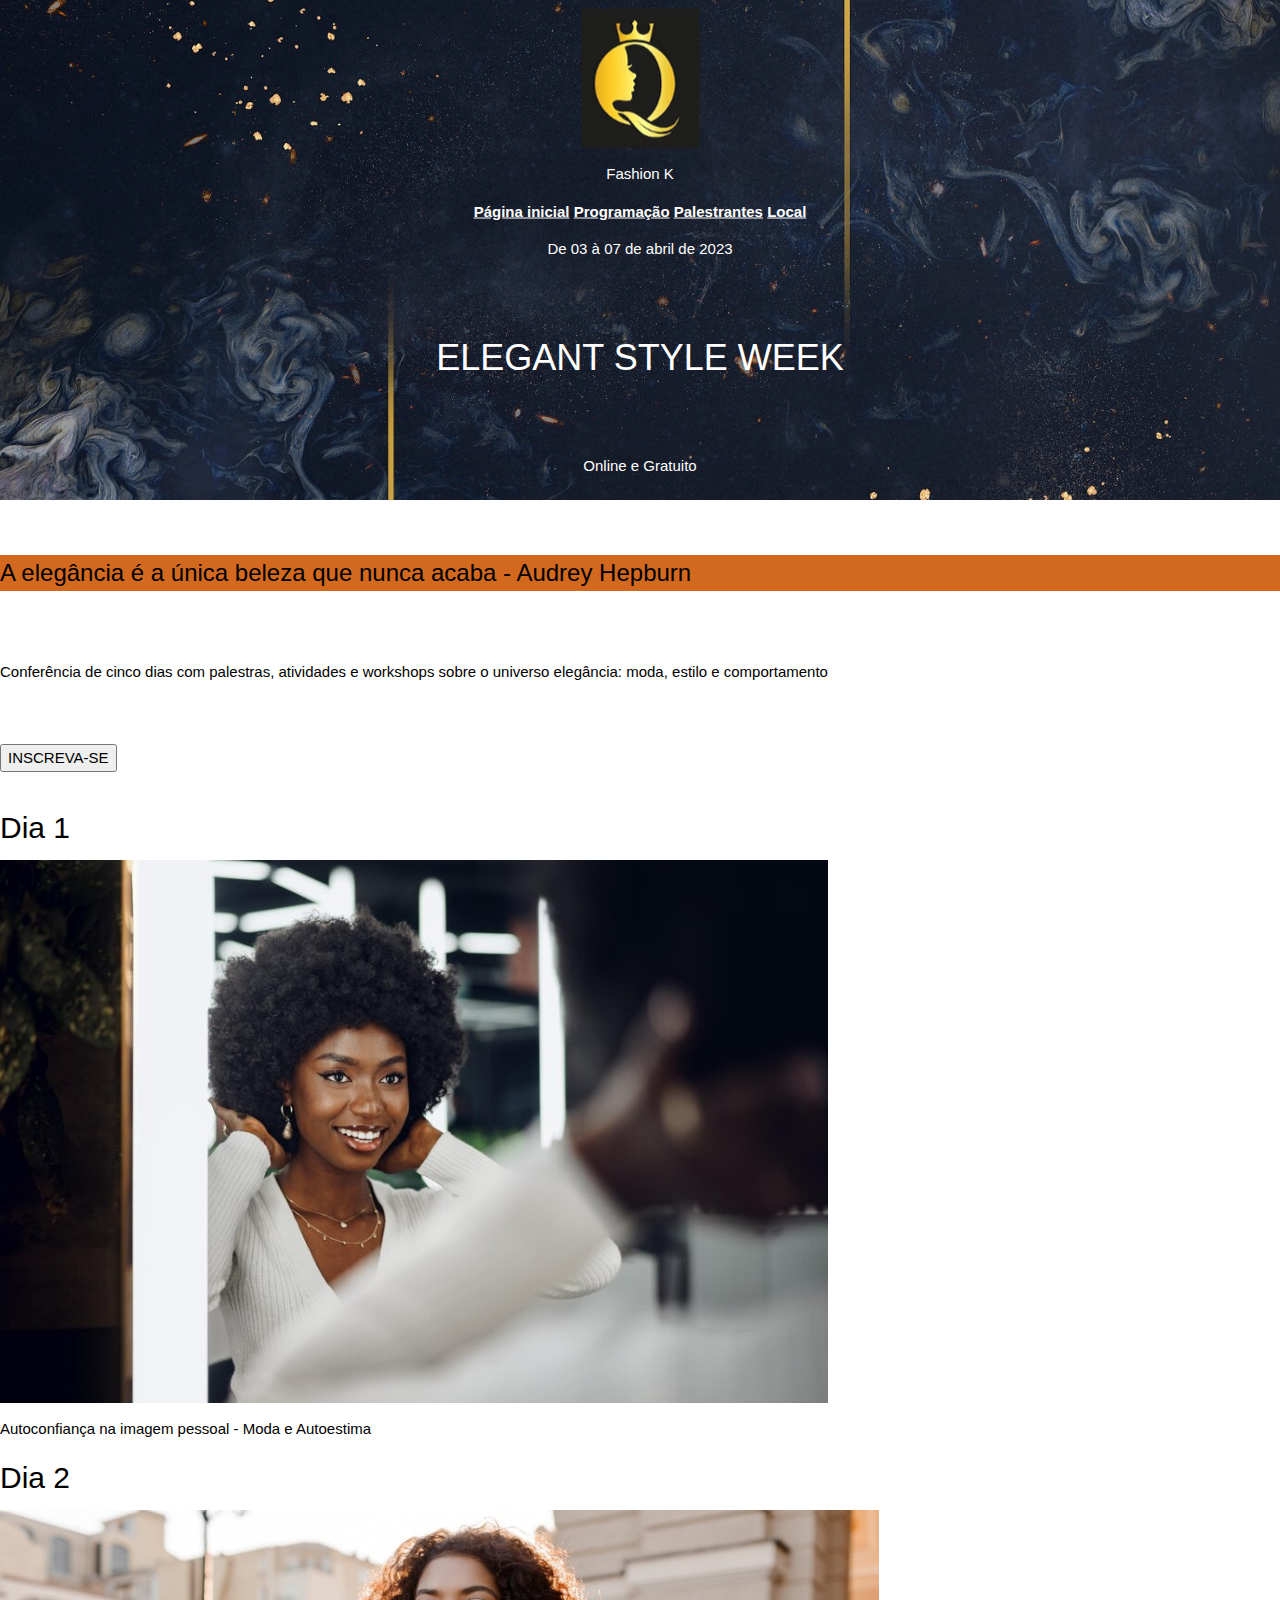
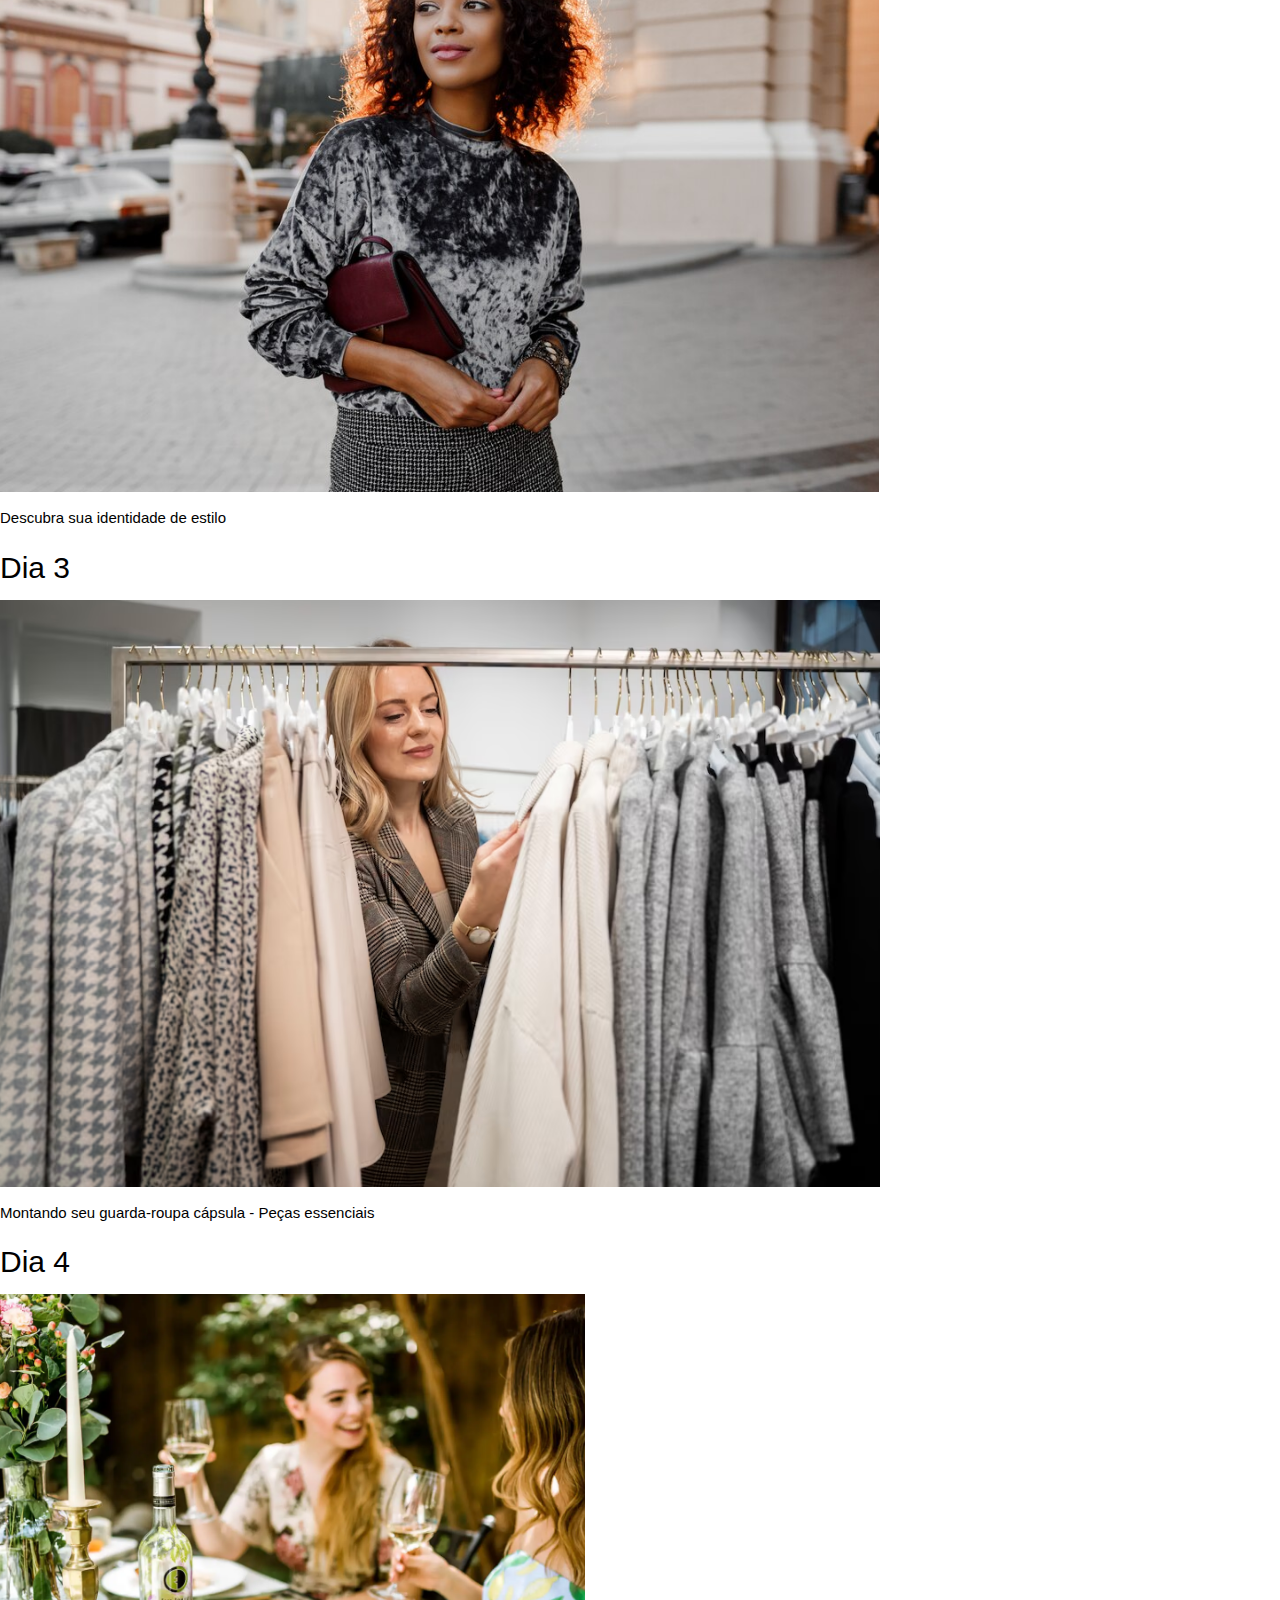
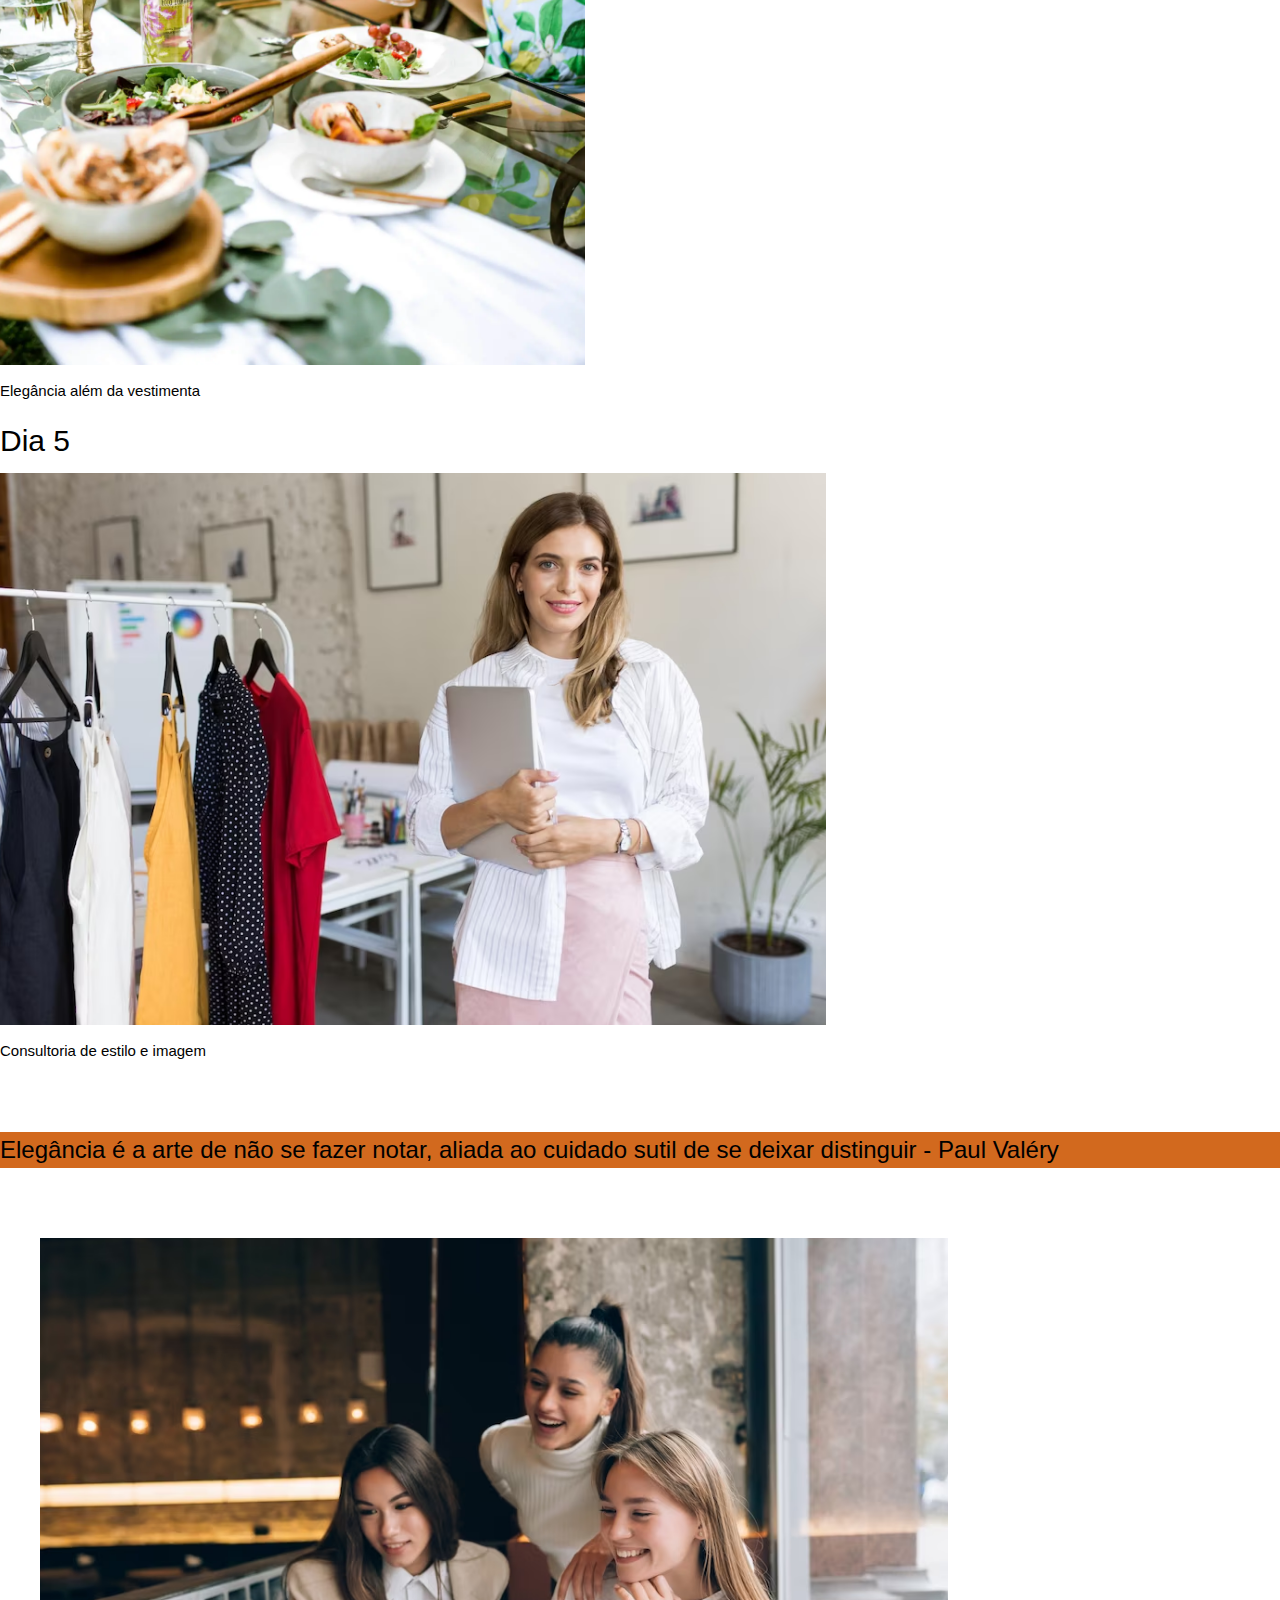
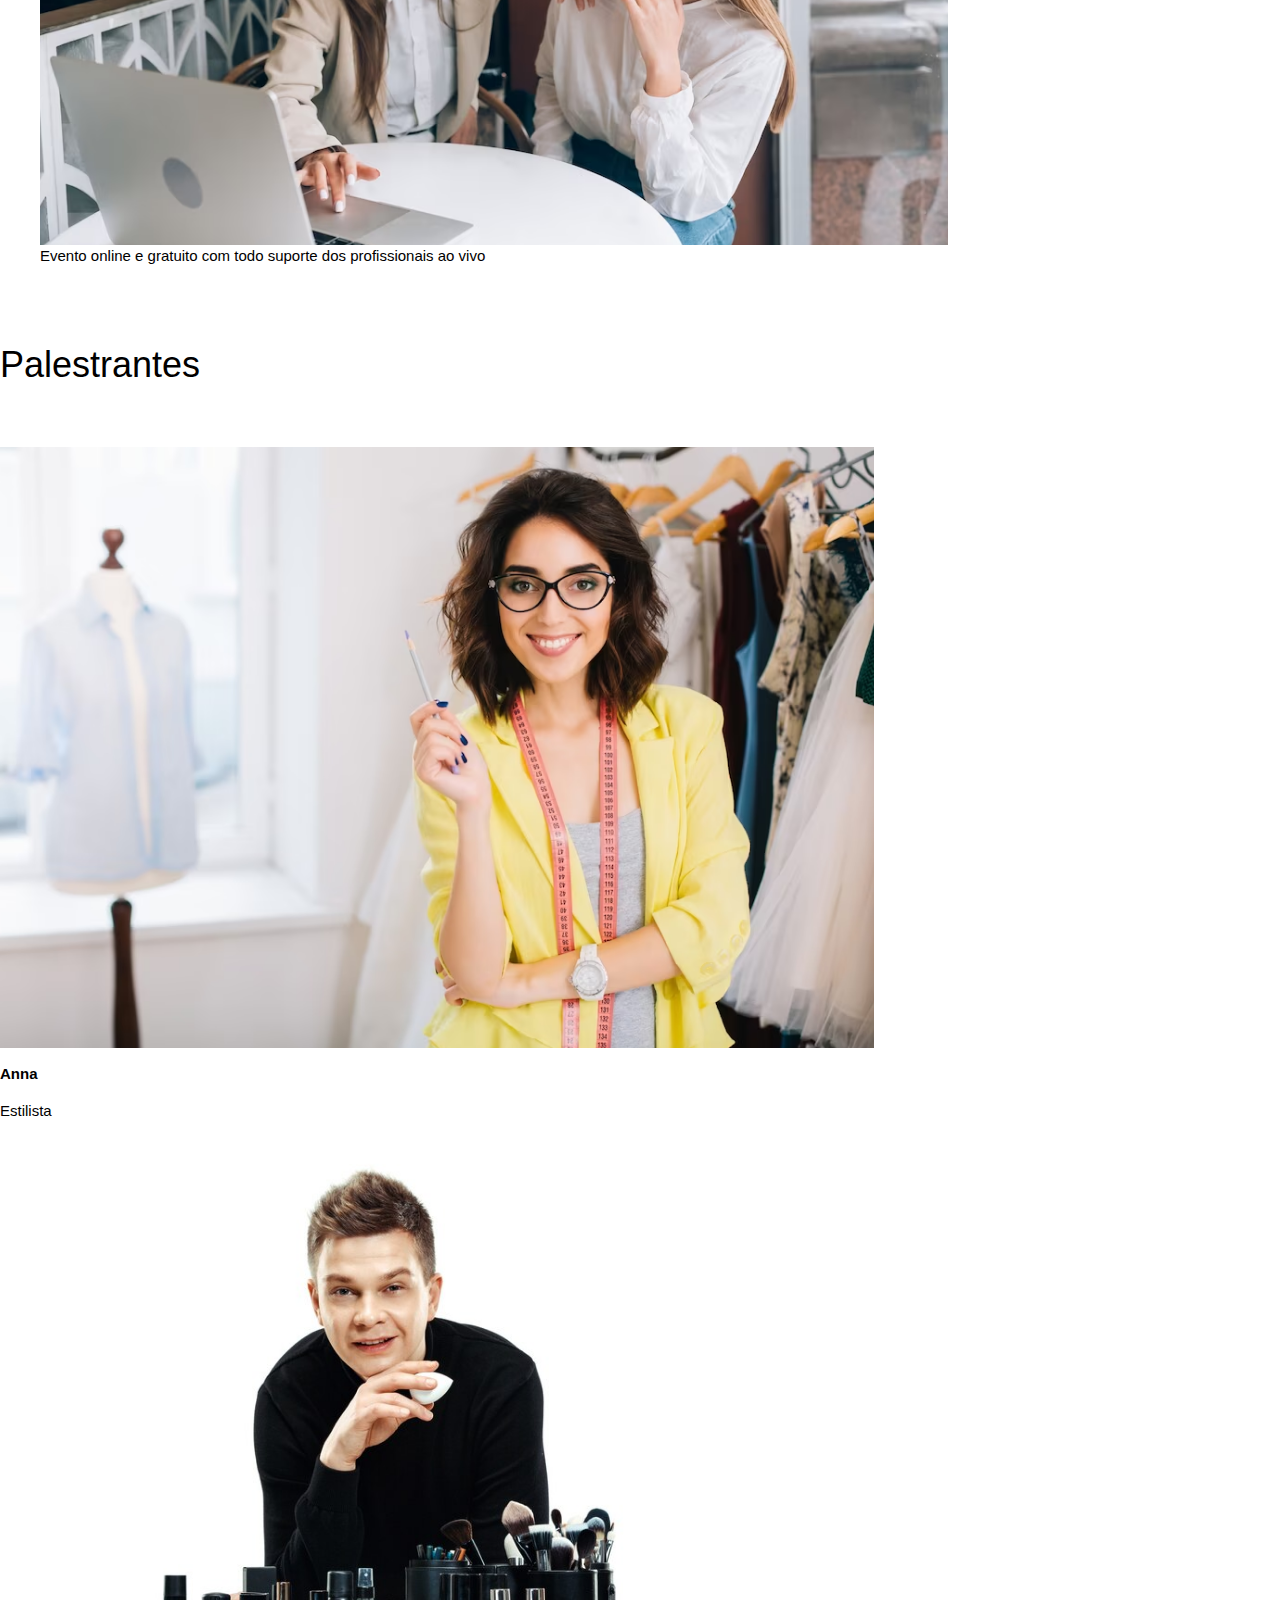
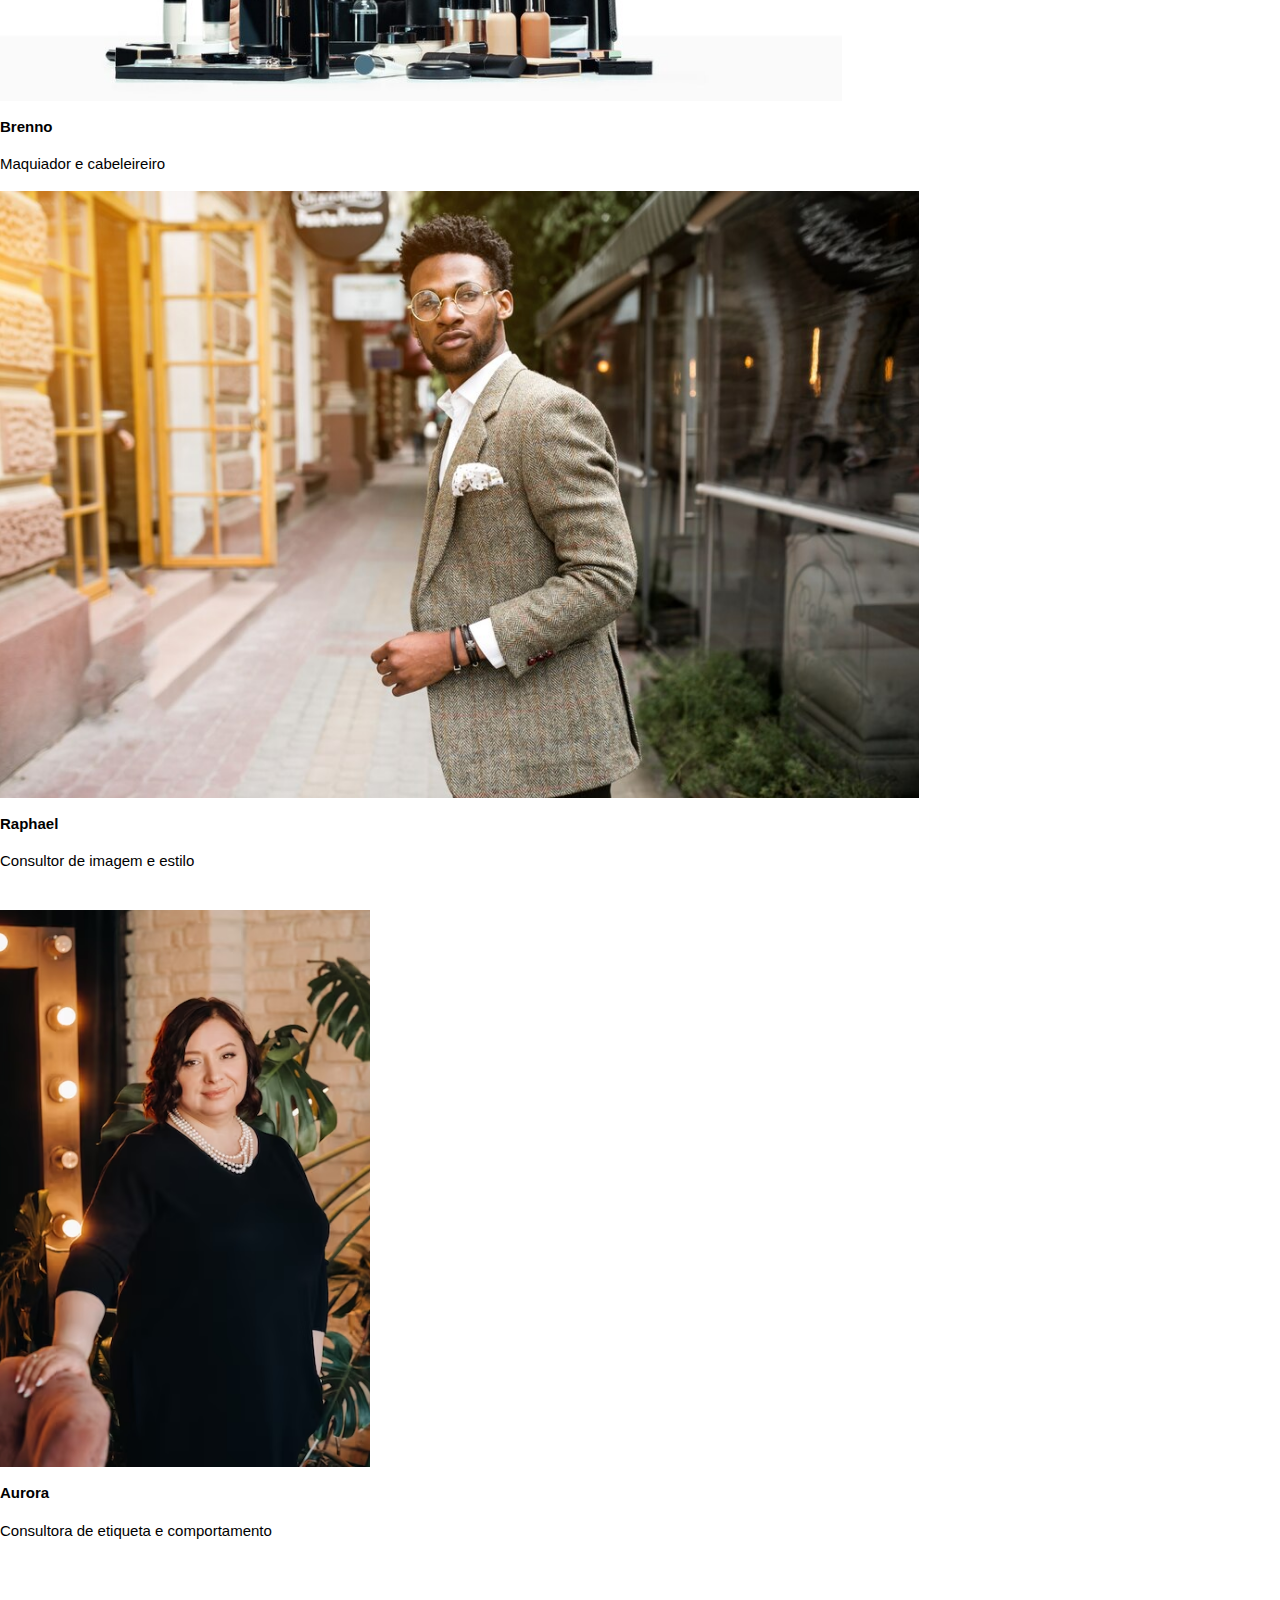
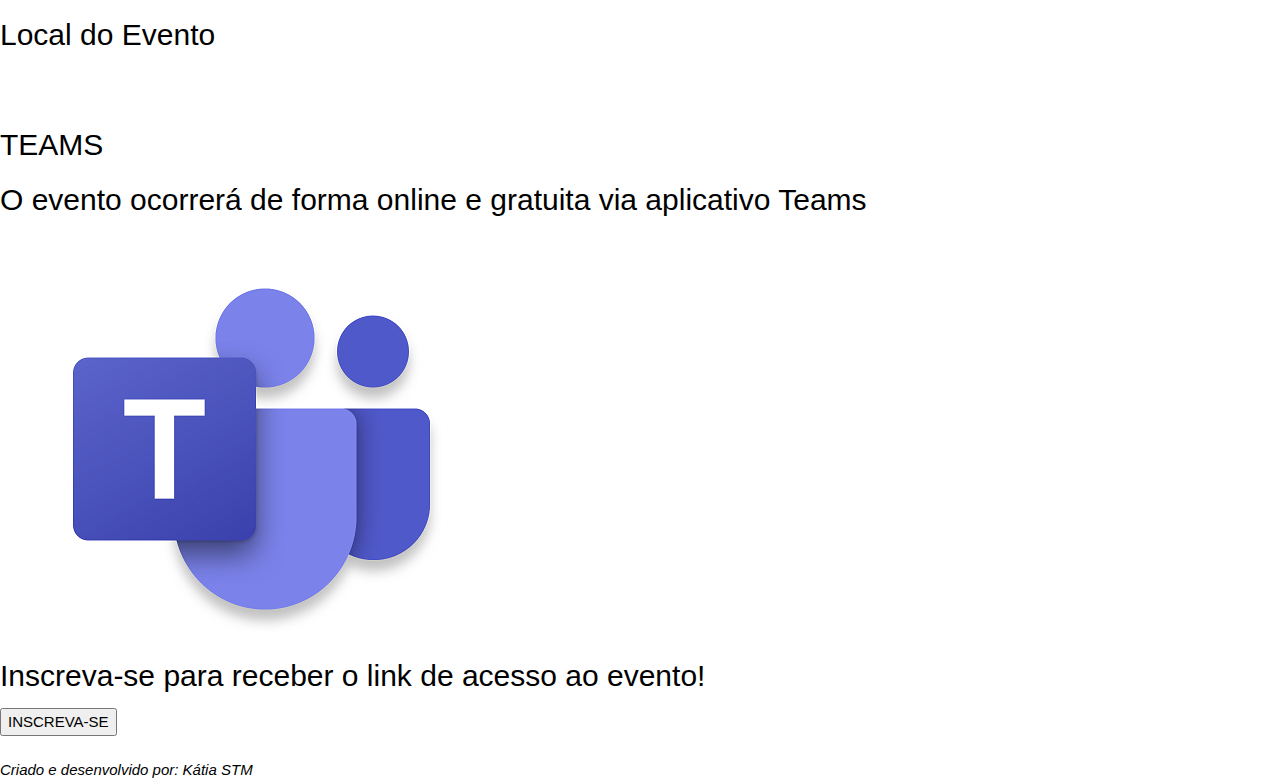
==== index.html @ 17976a49 "Estrutura HTML da landpage" ====
<!DOCTYPE html>
<html lang="en">
<head>
    <meta charset="UTF-8">
    <meta http-equiv="X-UA-Compatible" content="IE=edge">
    <meta name="viewport" content="width=device-width, initial-scale=1.0">
    <link rel="shortcut icon" href="images/logo.ico" type="image/x-icon">
    <link rel="stylesheet" href="https://www.w3schools.com/w3css/4/w3.css">

    <style>
        body {
          margin: 0;
          font-family: Arial, Helvetica, sans-serif;
        }
        
        .hero-image {
          background: url(images/fundo.jpg) no-repeat center; 
          background-size: cover;
          height: 500px;
          position: relative;
        }
        
        .hero-text {
          text-align: center;
          position: absolute;
          top: 50%;
          left: 50%;
          transform: translate(-50%, -50%);
          color: white;
        }
        </style>


    <title>Fashion K</title>
</head>
<body>
    <div class="hero-image">
        <div class="hero-text">
            <header>
                <div class="fixed-logo">
                  <img src="images/logo.ico" alt="Logo do evento" />
                  <p>Fashion K</p>
                </div>
            
        <nav>
            
              <strong>
                <a target ="_self" href="index.html" rel="next">Página inicial</a>
                <a href="programacao.html" target="_self" rel="next">Programação</a>
                <a href="palestrantes.html" target="_self" rel="next">Palestrantes</a>
                <a href="local.html" target="_self" rel="next">Local</a>
              </strong>
            
        </nav>
        <p>De 03 à 07 de abril de 2023</p>
        <br><br>
        <h1>ELEGANT STYLE WEEK</h1>
        <br><br>
        <p>Online e Gratuito</p>
        </div>
    </div>
<br><br>
<h3 style="background-color: chocolate;">A elegância é a única beleza que nunca acaba - Audrey Hepburn</h3>

<br><br>
<p>Conferência de cinco dias com palestras, atividades e workshops sobre o universo elegância: moda, estilo e comportamento</p>
<br><br>
<a href="https://docs.google.com/forms/d/1DSAsia7-RM3eGq_46QZ0YHNzP-u_bMdqKbufghDPVfc/edit?pli=1" target="_blank" rel="external"><button>INSCREVA-SE</button></a>

<br><br>
<h2>Dia 1</h2>
<img src="images/img1.png" alt="Mulher se olhando no espelho">
<p>Autoconfiança na imagem pessoal - Moda e Autoestima</p>
<h2>Dia 2</h2>
<img src="images/img2.png" alt="Mulher elegante na rua">
<p>Descubra sua identidade de estilo</p>
<h2>Dia 3</h2>
<img src="images/img3.png" alt="Mulher olhando roupas no cabide">
<p>Montando seu guarda-roupa cápsula - Peças essenciais</p>
<h2>Dia 4</h2>
<img src="images/img4.png" alt="Mulheres durante uma refeição">
<p>Elegância além da vestimenta</p>
<h2>Dia 5</h2>
<img src="images/img5.png" alt="Mulher estilista">
<p>Consultoria de estilo e imagem</p>
<br><br>
<h3 style="background-color: chocolate;">Elegância é a arte de não se fazer notar, aliada ao cuidado sutil de se deixar distinguir - Paul Valéry</h3>

<br><br>
<figure>
    <img src="images/img6.png" alt="Amigas olhando para um notebook" />
    <figcaption>Evento online e gratuito com todo suporte dos profissionais ao vivo</figcaption>
</figure>
<br><br>
<h1>Palestrantes</h1>
<br><br>
<img src="images/img7.png" alt="Mulher estilista">
<p><strong>Anna</strong></p>
<p>Estilista</p>
<img src="images/img8.png" alt="Homem maquiador e cabeleireiro">
<p><strong>Brenno</strong></p>
<p>Maquiador e cabeleireiro</p>
<img src="images/img9.png" alt="Homem elegante">
<p><strong>Raphael</strong></p>
<p>Consultor de imagem e estilo</p>
<br>
<img src="images/img10.png" alt="Mulher elegante">
<p><strong>Aurora</strong></p>
<p>Consultora de etiqueta e comportamento</p>
<br><br>
<h2>Local do Evento</h2>
<br><br>
<h2>TEAMS</h2>
<h2>O evento ocorrerá de forma online e gratuita via aplicativo Teams</h2>
<br>
<img src="images/img11.png" alt="Logo do Microsoft Teams">
<br>
<h2>Inscreva-se para receber o link de acesso ao evento!</h2>
<a href="https://docs.google.com/forms/d/1DSAsia7-RM3eGq_46QZ0YHNzP-u_bMdqKbufghDPVfc/edit?pli=1" target="_blank" rel="external"><button>INSCREVA-SE</button></a>
<br><br>
<footer><em>Criado e desenvolvido por: Kátia STM</em></footer>
</body>
</html>
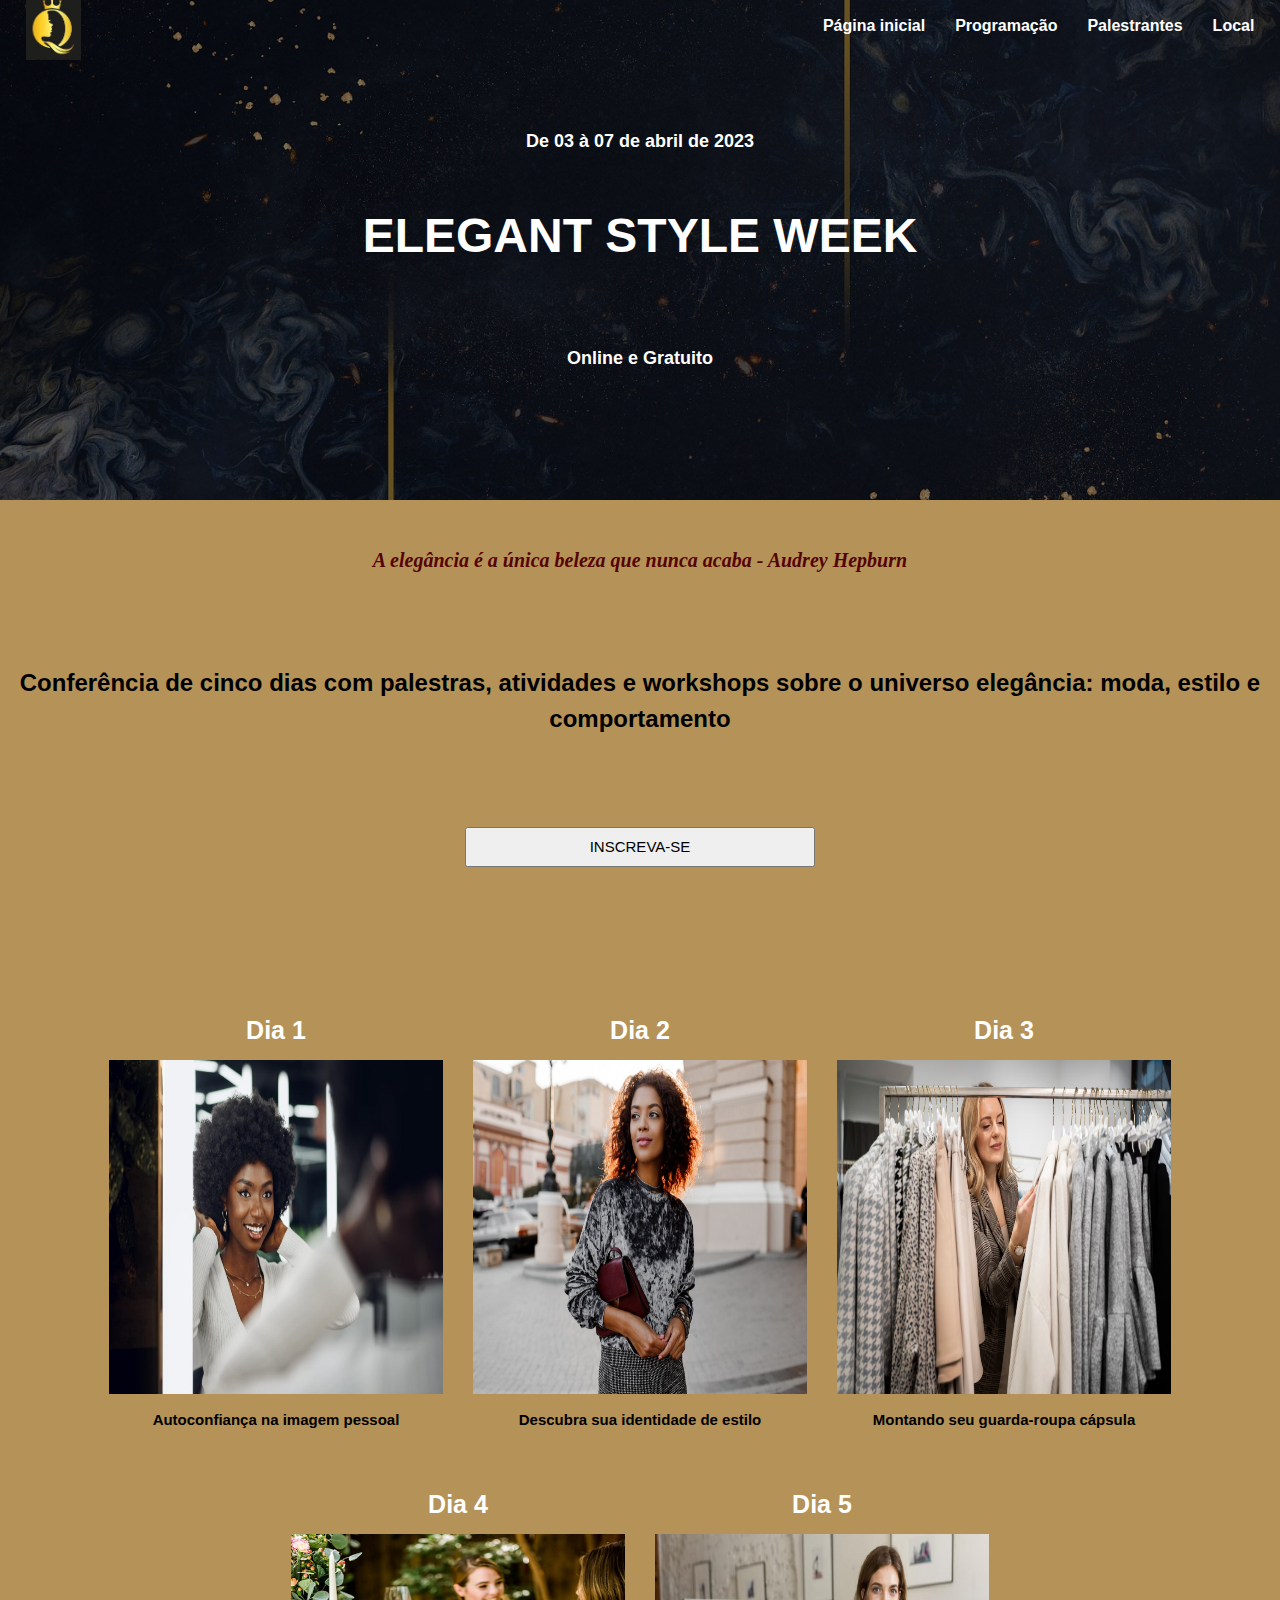
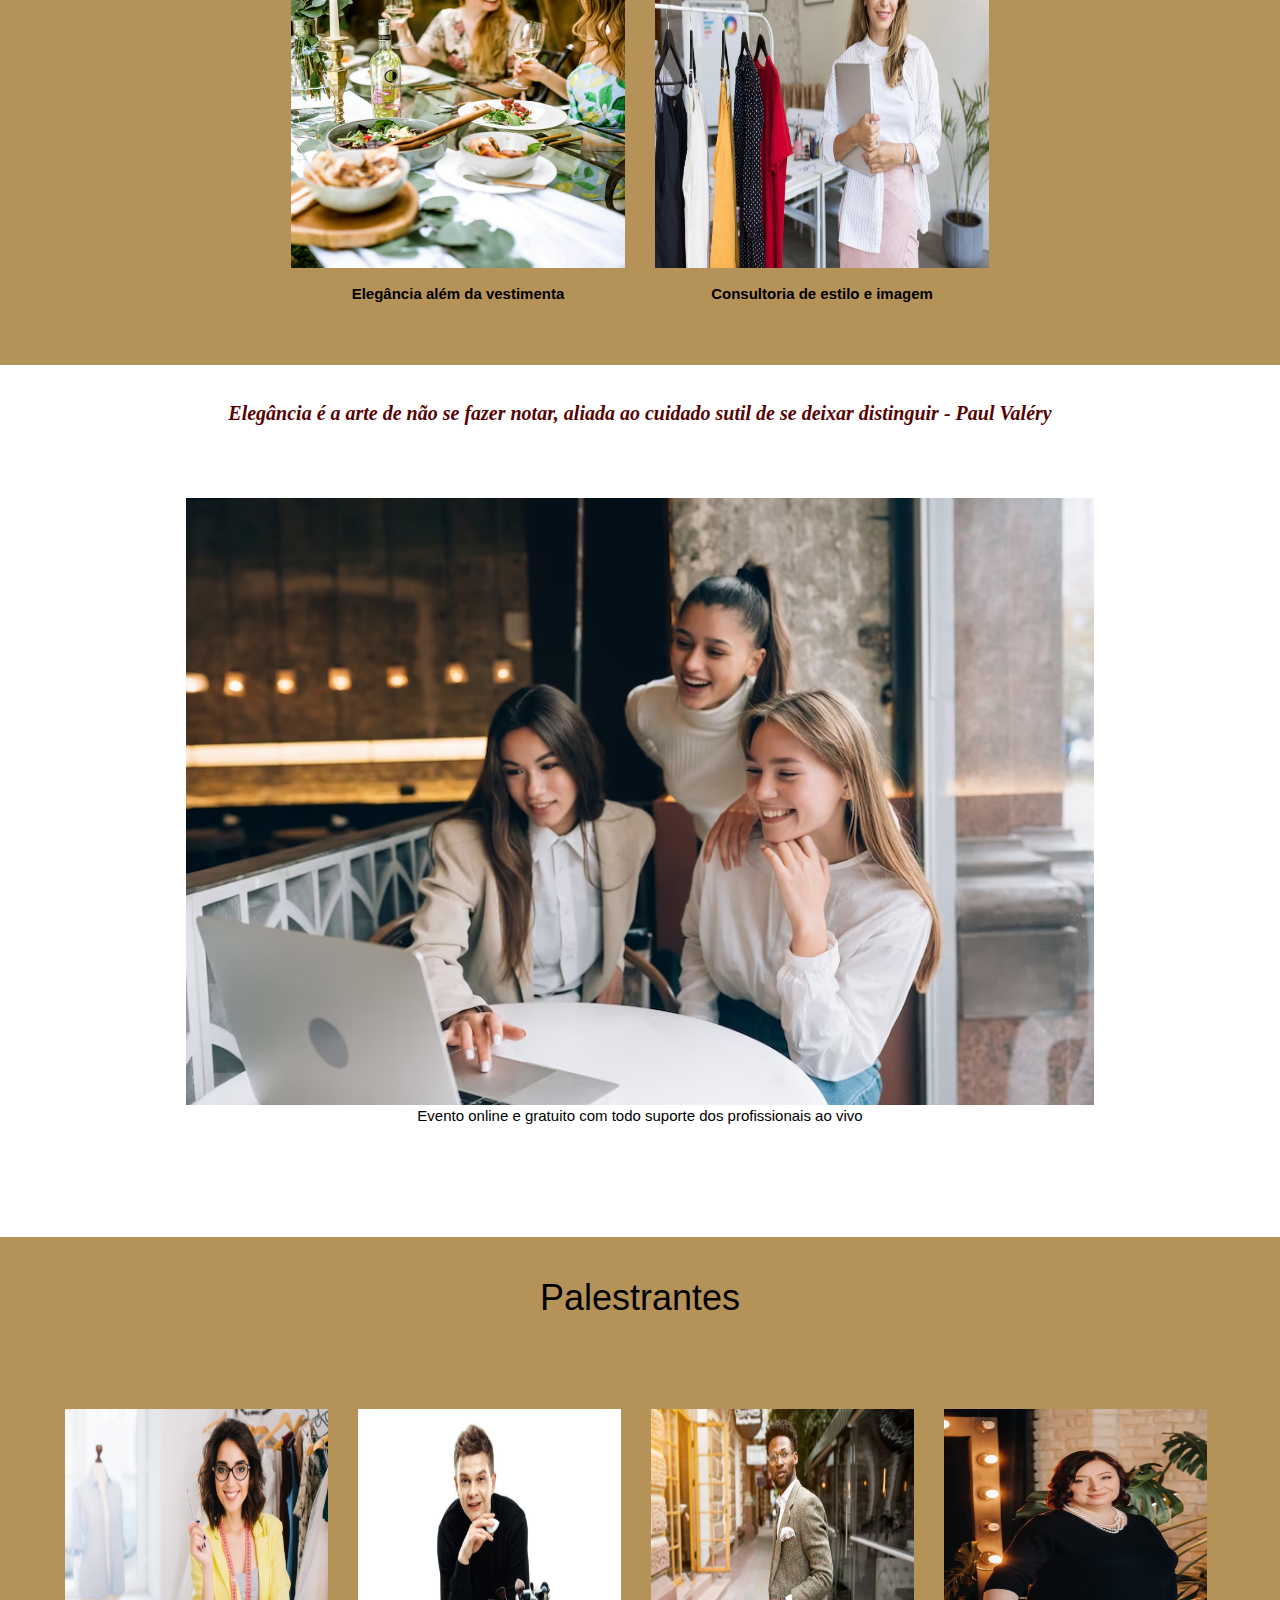
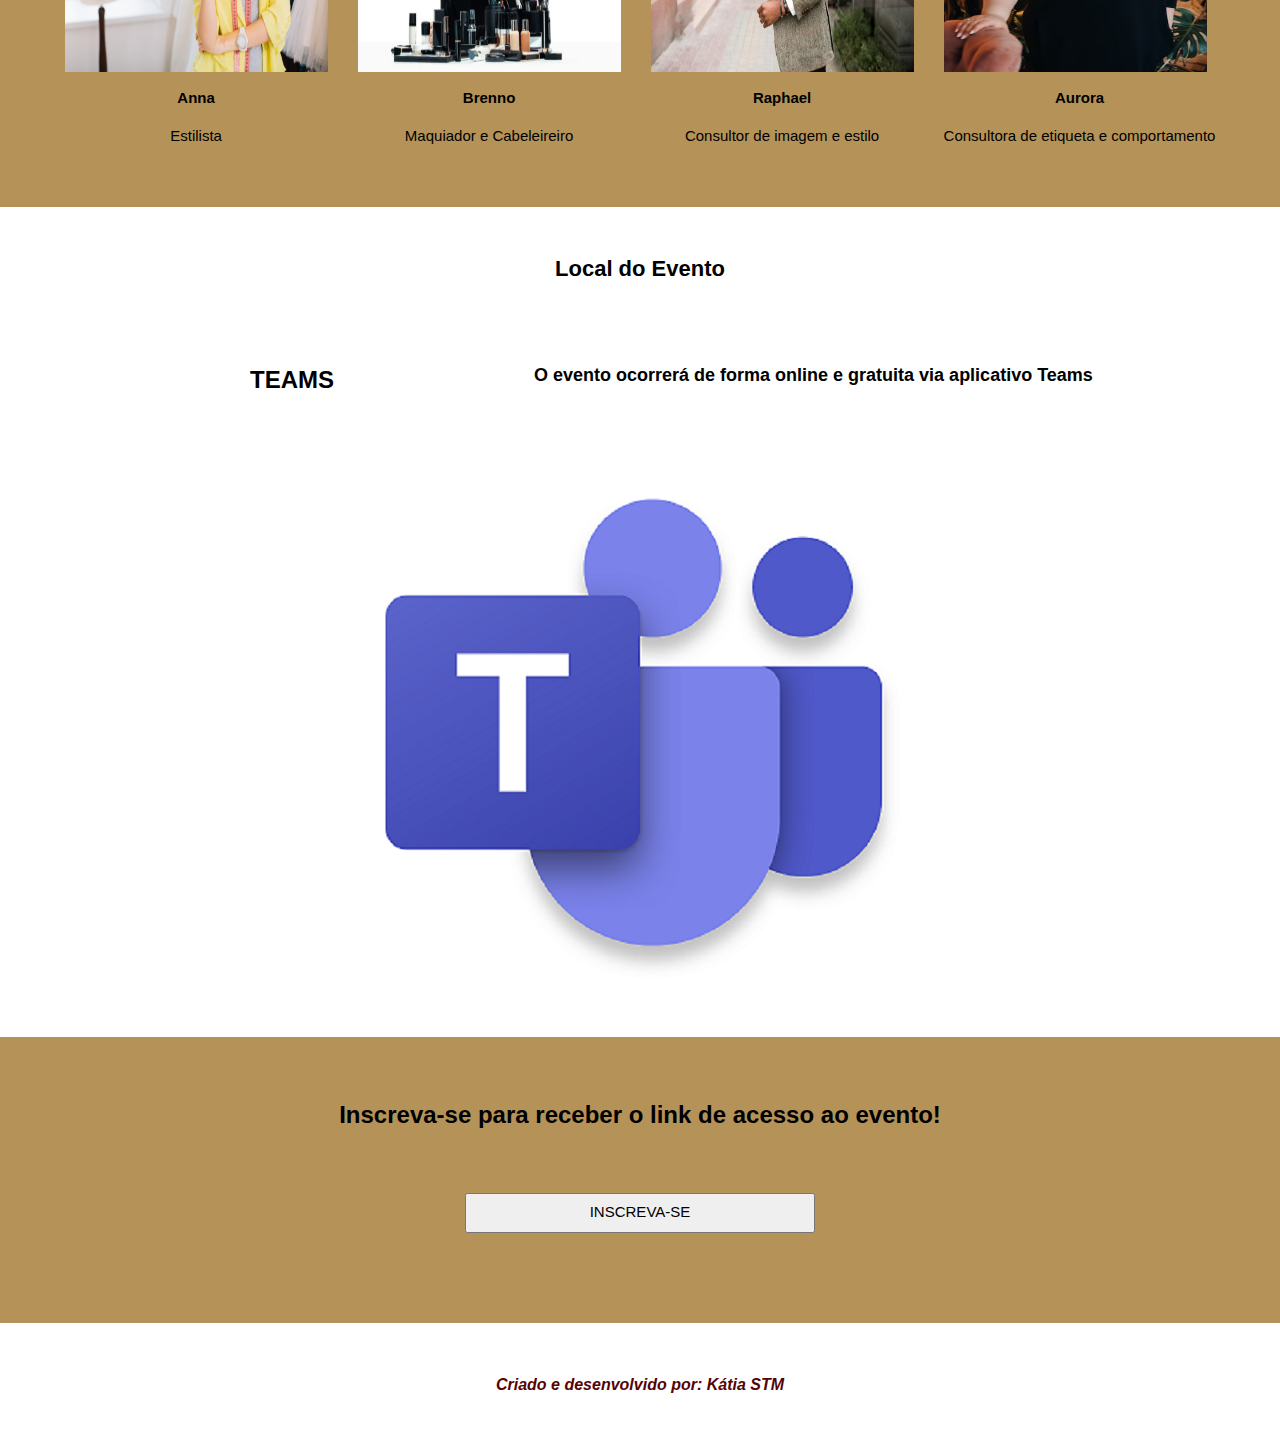
==== commit 3456df9f: "Estrutura HTML e CSS criada" ====
--- a/index.html
+++ b/index.html
@@ -6,118 +6,144 @@
     <meta name="viewport" content="width=device-width, initial-scale=1.0">
     <link rel="shortcut icon" href="images/logo.ico" type="image/x-icon">
     <link rel="stylesheet" href="https://www.w3schools.com/w3css/4/w3.css">
-
-    <style>
-        body {
-          margin: 0;
-          font-family: Arial, Helvetica, sans-serif;
-        }
-        
-        .hero-image {
-          background: url(images/fundo.jpg) no-repeat center; 
-          background-size: cover;
-          height: 500px;
-          position: relative;
-        }
-        
-        .hero-text {
-          text-align: center;
-          position: absolute;
-          top: 50%;
-          left: 50%;
-          transform: translate(-50%, -50%);
-          color: white;
-        }
-        </style>
-
-
+    <link rel="stylesheet" href="estilo.css">
     <title>Fashion K</title>
 </head>
 <body>
-    <div class="hero-image">
-        <div class="hero-text">
-            <header>
-                <div class="fixed-logo">
-                  <img src="images/logo.ico" alt="Logo do evento" />
-                  <p>Fashion K</p>
-                </div>
-            
-        <nav>
-            
-              <strong>
-                <a target ="_self" href="index.html" rel="next">Página inicial</a>
-                <a href="programacao.html" target="_self" rel="next">Programação</a>
-                <a href="palestrantes.html" target="_self" rel="next">Palestrantes</a>
-                <a href="local.html" target="_self" rel="next">Local</a>
-              </strong>
-            
-        </nav>
-        <p>De 03 à 07 de abril de 2023</p>
-        <br><br>
-        <h1>ELEGANT STYLE WEEK</h1>
-        <br><br>
-        <p>Online e Gratuito</p>
-        </div>
+<!-- Capa -->
+<div class="capa" id="capa">
+  <div class="menu" id="menu">
+    <div class="logo">
+      <img src="images/logo.png" class="logo" alt="Logo do evento" /> 
     </div>
+    <div class="navegador">
+      <a target ="_self" href="index.html" rel="next">Página inicial</a>
+      <a href="programacao.html" target="_self" rel="next">Programação</a>
+      <a href="palestrantes.html" target="_self" rel="next">Palestrantes</a>
+      <a href="local.html" target="_self" rel="next">Local</a>
+    </div>
+  </div>
+  <div class="texto">
+    <div class="texto1">De 03 à 07 de abril de 2023</div>
+    <br><br>
+    <div class="texto2">ELEGANT STYLE WEEK</div>
+    <h1 class="traco"></h1>
+    <br><br>
+    <div class="texto3">Online e Gratuito</div>
+  </div>
+</div>
+<!-- Section 1 -->
+<div class="section1">
 <br><br>
-<h3 style="background-color: chocolate;">A elegância é a única beleza que nunca acaba - Audrey Hepburn</h3>
+  <div class="frase">A elegância é a única beleza que nunca acaba - Audrey Hepburn</div>
+  <br><br><br><br>
+  <div class="texto4">Conferência de cinco dias com palestras, atividades e workshops sobre o universo elegância: moda, estilo e comportamento</div>
+  <br><br><br><br>
+  <div class="botaoFormulario">
+    <a href="https://docs.google.com/forms/d/1DSAsia7-RM3eGq_46QZ0YHNzP-u_bMdqKbufghDPVfc/edit?pli=1" target="_blank" rel="external"><button>INSCREVA-SE</button></a>
+  </div>
+  <br><br>
+</div>
+<div class="principal1">
+  <div class="container1"> 
+      <div class="imagem1">
+        <h2 class="textoAcima">Dia 1</h2>
+          <img src="images/img1.png" alt="foto1" width="334,23" height="334,23">
+          <p class="textoAbaixo">Autoconfiança na imagem pessoal</p>
+      </div>
+      <div class="imagem2">
+        <h2 class="textoAcima">Dia 2</h2>
+          <img src="images/img2.png" alt="foto2" width="334,23" height="334,23">
+          <p class="textoAbaixo">Descubra sua identidade de estilo</p>
+      </div>
+      <div class="imagem3">
+        <h2 class="textoAcima">Dia 3</h2>
+          <img src="images/img3.png" alt="foto2" width="334,23" height="334,23">
+          <p class="textoAbaixo">Montando seu guarda-roupa cápsula</p>
+      </div>
+      <div class="imagem4">
+        <h2 class="textoAcima">Dia 4</h2>
+          <img src="images/img4.png" alt="foto2" width="334,23" height="334,23">
+          <p class="textoAbaixo">Elegância além da vestimenta</p>
+      </div>
+      <div class="imagem5">
+        <h2 class="textoAcima">Dia 5</h2>
+          <img src="images/img5.png" alt="foto2" width="334,23" height="334,23">
+          <p class="textoAbaixo">Consultoria de estilo e imagem</p>
+      </div>
+  </div>
+  <br><br>
+</div>
+<!-- Section 2 -->
+<div class="section2">
+  <br>
+  <h3 class="frase">Elegância é a arte de não se fazer notar, aliada ao cuidado sutil de se deixar distinguir - Paul Valéry</h3>
+  <br><br>
+  <div class="amigas">
+    <figure>
+      <img src="images/img6.png" alt="Amigas olhando para um notebook" />
+      <figcaption class="descricao">Evento online e gratuito com todo suporte dos profissionais ao vivo</figcaption>
+  </figure>
+  </div>
+</div>
+<br><br>
+<!-- Section 3 -->
+<div class="principal2">
+  <div class="palestrantes">
+    <h1>Palestrantes</h1>
+  </div>
 
+  <div class="container2"> 
+      <div class="imagem7">
+          <img src="images/img7.png" alt="Mulher estilista" width="263,25" height="263,25">
+          <p class="textoAbaixo">Anna</p>
+          <p class="desc">Estilista</p>
+      </div>
+      <div class="imagem8">
+          <img src="images/img8.png" alt="foto2" width="263,25" height="263,25">
+          <p class="textoAbaixo">Brenno</p>
+          <p class="desc">Maquiador e Cabeleireiro</p>
+      </div>
+      <div class="imagem9">
+          <img src="images/img9.png" alt="foto2" width="263,25" height="263,25">
+          <p class="textoAbaixo">Raphael</p>
+          <p class="desc">Consultor de imagem e estilo</p>
+      </div>
+      <div class="imagem10">
+          <img src="images/img10.png" alt="foto2" width="263,25" height="263,25">
+          <p class="textoAbaixo">Aurora</p>
+          <p class="desc">Consultora de etiqueta e comportamento</p>
+      </div>
+  </div>
+  <br><br>
+</div>
+<br>
+<!-- Section 4 -->
+<p class="local"><strong>Local do Evento</strong></p>
 <br><br>
-<p>Conferência de cinco dias com palestras, atividades e workshops sobre o universo elegância: moda, estilo e comportamento</p>
+<div class="section4">
+  <div>
+    <h3><strong>TEAMS</strong></h3>
+  </div>
+  <div>
+    <h5><strong>O evento ocorrerá de forma online e gratuita via aplicativo Teams</strong> </h5>
+  </div>
+</div>
 <br><br>
-<a href="https://docs.google.com/forms/d/1DSAsia7-RM3eGq_46QZ0YHNzP-u_bMdqKbufghDPVfc/edit?pli=1" target="_blank" rel="external"><button>INSCREVA-SE</button></a>
-
+<div class="logoTeams">
+  <img src="images/img11.png" alt="Logo do Microsoft Teams">
+</div>
 <br><br>
-<h2>Dia 1</h2>
-<img src="images/img1.png" alt="Mulher se olhando no espelho">
-<p>Autoconfiança na imagem pessoal - Moda e Autoestima</p>
-<h2>Dia 2</h2>
-<img src="images/img2.png" alt="Mulher elegante na rua">
-<p>Descubra sua identidade de estilo</p>
-<h2>Dia 3</h2>
-<img src="images/img3.png" alt="Mulher olhando roupas no cabide">
-<p>Montando seu guarda-roupa cápsula - Peças essenciais</p>
-<h2>Dia 4</h2>
-<img src="images/img4.png" alt="Mulheres durante uma refeição">
-<p>Elegância além da vestimenta</p>
-<h2>Dia 5</h2>
-<img src="images/img5.png" alt="Mulher estilista">
-<p>Consultoria de estilo e imagem</p>
-<br><br>
-<h3 style="background-color: chocolate;">Elegância é a arte de não se fazer notar, aliada ao cuidado sutil de se deixar distinguir - Paul Valéry</h3>
-
-<br><br>
-<figure>
-    <img src="images/img6.png" alt="Amigas olhando para um notebook" />
-    <figcaption>Evento online e gratuito com todo suporte dos profissionais ao vivo</figcaption>
-</figure>
-<br><br>
-<h1>Palestrantes</h1>
-<br><br>
-<img src="images/img7.png" alt="Mulher estilista">
-<p><strong>Anna</strong></p>
-<p>Estilista</p>
-<img src="images/img8.png" alt="Homem maquiador e cabeleireiro">
-<p><strong>Brenno</strong></p>
-<p>Maquiador e cabeleireiro</p>
-<img src="images/img9.png" alt="Homem elegante">
-<p><strong>Raphael</strong></p>
-<p>Consultor de imagem e estilo</p>
-<br>
-<img src="images/img10.png" alt="Mulher elegante">
-<p><strong>Aurora</strong></p>
-<p>Consultora de etiqueta e comportamento</p>
-<br><br>
-<h2>Local do Evento</h2>
-<br><br>
-<h2>TEAMS</h2>
-<h2>O evento ocorrerá de forma online e gratuita via aplicativo Teams</h2>
-<br>
-<img src="images/img11.png" alt="Logo do Microsoft Teams">
-<br>
-<h2>Inscreva-se para receber o link de acesso ao evento!</h2>
-<a href="https://docs.google.com/forms/d/1DSAsia7-RM3eGq_46QZ0YHNzP-u_bMdqKbufghDPVfc/edit?pli=1" target="_blank" rel="external"><button>INSCREVA-SE</button></a>
-<br><br>
-<footer><em>Criado e desenvolvido por: Kátia STM</em></footer>
+<!-- Section 5 -->
+<div class="section5">
+  <div class="textoInscreva">
+    <h3><strong>Inscreva-se para receber o link de acesso ao evento!</strong></h3>
+  </div>
+  <div class="botaoFormulario">
+    <a href="https://docs.google.com/forms/d/1DSAsia7-RM3eGq_46QZ0YHNzP-u_bMdqKbufghDPVfc/edit?pli=1" target="_blank" rel="external"><button>INSCREVA-SE</button></a>
+  </div>
+</div>
+<!-- Footer -->
+<footer><strong> Criado e desenvolvido por: Kátia STM</strong></footer>
 </body>
 </html>--- a/estilo.css
+++ b/estilo.css
@@ -0,0 +1,245 @@
+body {
+    margin: 0;
+    padding: 0;
+    font-family: Arial, Helvetica, sans-serif;
+}
+
+.capa{
+    background: url(images/fundo.jpg) no-repeat center; 
+    background-size: cover;/*imagem ajusta ao tamanho do container*/
+    height: 500px;
+    position: relative;
+    background-image: linear-gradient(rgba(0, 0, 0, 0.5),
+    rgba(0, 0, 0, 0.5)), url("images/fundo.jpg")
+}
+
+.menu{
+   height: 3.5em;
+   justify-content: space-between;
+   padding: 0 2%;
+}
+
+.logo {
+   width: 55px;
+   justify-content: space-between;
+   top: 5%;
+}
+
+.navegador {
+   gap: 2em;
+}
+
+.menu, .navegador { 
+   display: flex;
+   flex-direction: row;
+   align-items: center;
+}
+
+.navegador a{
+   text-decoration: none;
+   color: white;
+   transition: 1s;
+   font-weight: bold;
+   font-size: 16px;
+}
+
+.traco {
+   line-height: 0.0;
+   margin-left: 660px;
+   margin-right: 660px;
+   border-bottom-style: solid;
+   border-bottom-width: 8px;
+   border-color: rgba(181,147,88,1); 
+}
+
+/* TEXTOS */
+
+.texto {
+   text-align: center;
+   padding-top: 5em;
+   height: 100vh;
+   transition: 1s;
+   top: 50%;
+   left: 50%;
+   color: white;
+   font-weight: bold; 
+}
+
+.texto1, .texto3 {
+  font-size: 18px;
+}
+
+.texto2 {
+  font-size: 48px;
+  font-family: 'Franklin Gothic Medium', 'Arial Narrow', Arial, sans-serif;
+}
+
+.texto4 {
+   text-align: center;
+   font-style: normal;
+   font-family: Arial, Helvetica, sans-serif;
+   color: black;
+   font-weight: bold;
+   vertical-align: baseline;
+   font-size: 18pt;
+}
+
+.textoAcima{
+   color: white;
+   text-align: center;
+   font-weight: bold;
+   font-size: 25px;
+   font-family: Arial, Helvetica, sans-serif;
+}
+
+.textoAbaixo {
+   color: black;
+   text-align: center;
+   font-weight: bold;
+   font-size: 15px;
+   font-family: Arial, Helvetica, sans-serif;
+}
+
+.textoInscreva {
+   text-align: center;
+   padding: 50px;  
+}
+
+.frase {
+   text-align: center;
+   font-style: italic;
+   font-family: cursive;
+   color: #560303;
+   font-weight: bold;
+   vertical-align: baseline;
+   font-size: 20px;
+}
+
+.desc {
+   text-align: center;
+   font-size: 15px;
+   font-family: Arial, Helvetica, sans-serif;
+}
+
+/* SECTIONS */
+
+.section1 {
+   background-color: rgba(181,147,88,1);
+}
+
+.section4 {
+   display: flex;
+   column-gap: 200px; 
+   margin-right: 100px;
+   margin-left: 250px;
+}
+
+.section5 {
+   background-color: rgba(181,147,88,1);   
+}
+
+/* BOTÕES */
+
+.botaoFormulario {
+   text-align: center;
+   height: 130px;  
+}
+
+button {
+   width: 350px;
+   height: 40px;
+   cursor: pointer;
+}
+
+/* CONTAINERS */
+.container {
+   display: flex;
+   flex-wrap: wrap;
+   row-gap: 16px;      
+   column-gap: 30px;  
+   margin-right: 100px;
+   margin-left: 100px;
+   align-items: center;
+   justify-content: center;
+   background-color: rgba(181,147,88,1);
+}
+
+.container1 {
+   display: flex;
+   flex-wrap: wrap;
+   row-gap: 30px;      
+   column-gap: 30px;  
+   margin-right: 100px;
+   margin-left: 100px;
+   align-items: center;
+   justify-content: center;
+}
+
+.container2 {
+   display: flex;
+   flex-wrap: wrap;
+   row-gap: 30px;      
+   column-gap: 30px;  
+   align-items: center;
+   justify-content: center;
+   background-color: rgba(181,147,88,1);
+}
+
+.principal1 {
+   background-color: rgba(181,147,88,1);
+}
+
+.amigas {
+   display: flex;
+   justify-content: center;
+}
+
+.palestrantes {
+   display: grid;
+   margin: 50px;
+   grid-template-columns: repeat(auto-fit, minmax(350px, 1fr));
+   gap: 15px;
+   padding: 24px 0px;
+   background-color: rgba(181,147,88,1);
+   text-align: center;
+}
+
+.flex > div {
+   flex: 1 1 200px;
+   margin: 10px;
+}
+
+.local {
+   text-align: center;
+   color: black;
+   font-size: 22px;
+}
+
+.principal2 {
+   background-color: rgba(181,147,88,1);
+}
+
+.nomeEmpresa{
+    color: white;
+    text-decoration: none;
+    font-weight: bold;
+}
+
+.descricao {
+   text-align: center;
+   font-size: 15px;
+}
+
+.logoTeams {
+   text-align: center;
+}
+
+footer {
+  text-align: center;
+  margin-top: 50px;
+  margin-bottom: 50px;
+  color: #560303;
+  font-size: 16px;
+  font-style: italic;
+}
+
